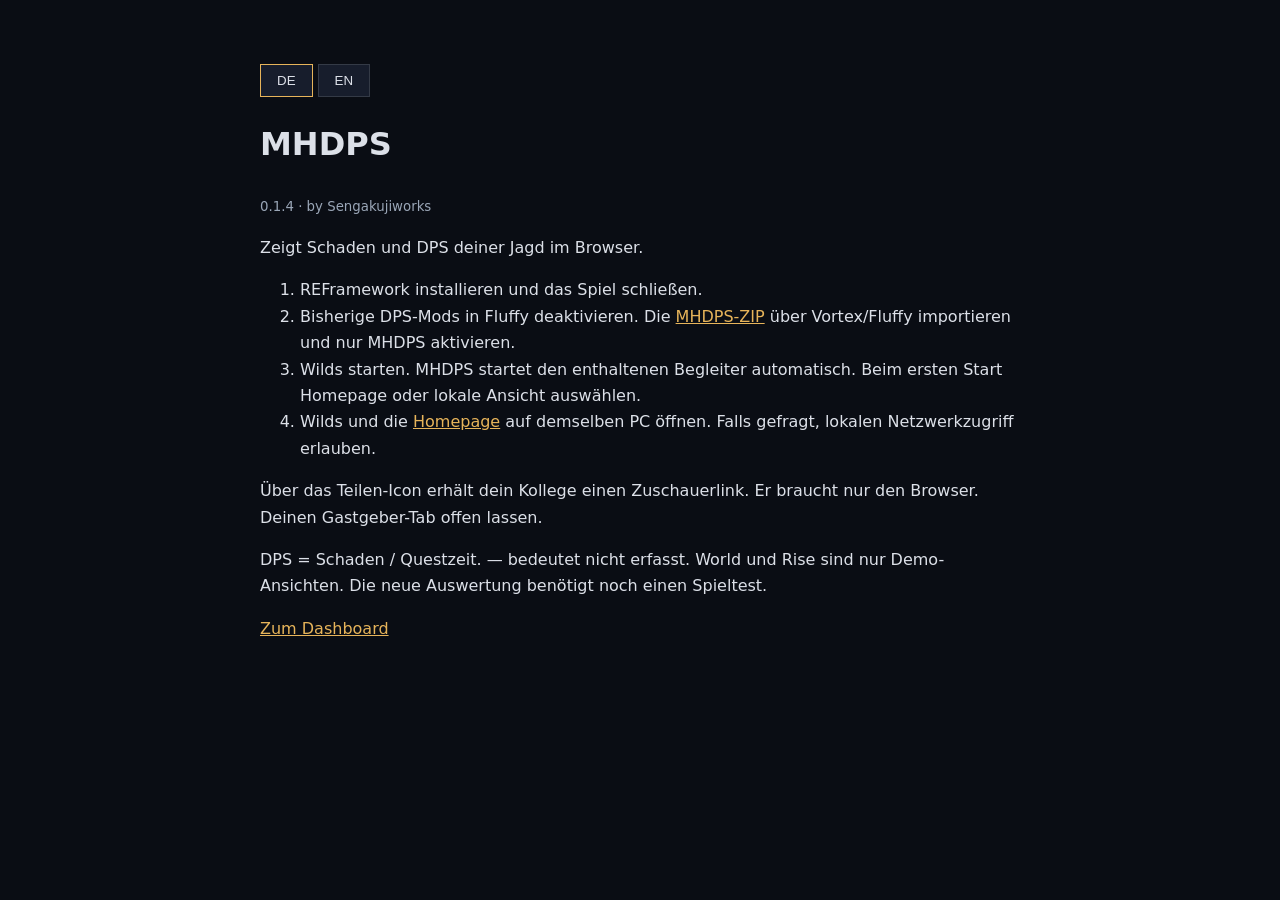
==== source/payload/reframework/mhdps/web/setup.html @ 2be030e8 "MHDPS 0.1.4 - browser DPS mod source and documentation" ====
<!doctype html>
<html lang="de"><meta charset="utf-8"><meta name="viewport" content="width=device-width">
<title>MHDPS · Setup</title>
<style>body{font:16px/1.65 system-ui;background:#0a0d14;color:#dce0e8;max-width:760px;margin:40px auto;padding:24px}a{color:#e7b45a}button{background:#171d2c;color:inherit;border:1px solid #343a46;padding:8px 16px;cursor:pointer}button[aria-pressed=true]{border-color:#e7b45a}small{color:#9aa6b7}</style>
<nav aria-label="Language"><button id="de" aria-pressed="true">DE</button> <button id="en" aria-pressed="false">EN</button></nav>
<h1>MHDPS</h1><small>0.1.4 · by Sengakujiworks</small>
<p id="intro"></p><ol id="steps"></ol><p id="sharing"></p><p id="limits"></p><a id="back" href="index.html"></a>
<script>
const texts={de:{intro:'Zeigt Schaden und DPS deiner Jagd im Browser.',steps:[
'REFramework installieren und das Spiel schließen.',
'Bisherige DPS-Mods in Fluffy deaktivieren. Die <a href="https://mhdps.sengakujiworks.com/downloads/MHDPS-Wilds-0.1.4.zip">MHDPS-ZIP</a> über Vortex/Fluffy importieren und nur MHDPS aktivieren.',
'Wilds starten. MHDPS startet den enthaltenen Begleiter automatisch. Beim ersten Start Homepage oder lokale Ansicht auswählen.',
'Wilds und die <a href="https://mhdps.sengakujiworks.com">Homepage</a> auf demselben PC öffnen. Falls gefragt, lokalen Netzwerkzugriff erlauben.'],
sharing:'Über das Teilen-Icon erhält dein Kollege einen Zuschauerlink. Er braucht nur den Browser. Deinen Gastgeber-Tab offen lassen.',
limits:'DPS = Schaden / Questzeit. — bedeutet nicht erfasst. World und Rise sind nur Demo-Ansichten. Die neue Auswertung benötigt noch einen Spieltest.',back:'Zum Dashboard'},
en:{intro:'Shows your hunt damage and DPS in the browser.',steps:[
'Install REFramework and close the game.',
'Disable previous DPS mods in Fluffy. Import the <a href="https://mhdps.sengakujiworks.com/downloads/MHDPS-Wilds-0.1.4.zip">MHDPS ZIP</a> through Vortex/Fluffy and enable only MHDPS.',
'Start Wilds. MHDPS automatically launches its bundled companion. On first launch, choose the homepage or local dashboard.',
'Open Wilds and the <a href="https://mhdps.sengakujiworks.com">homepage</a> on the same PC. Allow local network access if prompted.'],
sharing:'Use the share icon to give your friend a spectator link. They only need a browser. Keep your host tab open.',
limits:'DPS = damage / quest duration. — means unavailable. World and Rise are demo views only. The new implementation still needs in-game validation.',back:'Open dashboard'}};
function apply(lang){lang=lang==='en'?'en':'de';document.documentElement.lang=lang;const t=texts[lang];for(const id of ['intro','sharing','limits','back'])document.getElementById(id).textContent=t[id];document.getElementById('steps').innerHTML=t.steps.map(s=>'<li>'+s+'</li>').join('');for(const id of ['de','en'])document.getElementById(id).setAttribute('aria-pressed',String(id===lang));document.getElementById('back').href='index.html?lang='+lang;try{const settings=JSON.parse(localStorage.getItem('mhdps_settings')||'{}');settings.language=lang;localStorage.setItem('mhdps_settings',JSON.stringify(settings));}catch{}}
let saved='de';try{saved=JSON.parse(localStorage.getItem('mhdps_settings')||'{}').language||'de'}catch{}
apply(new URLSearchParams(location.search).get('lang')||saved);for(const lang of ['de','en'])document.getElementById(lang).onclick=()=>apply(lang);
</script></html>
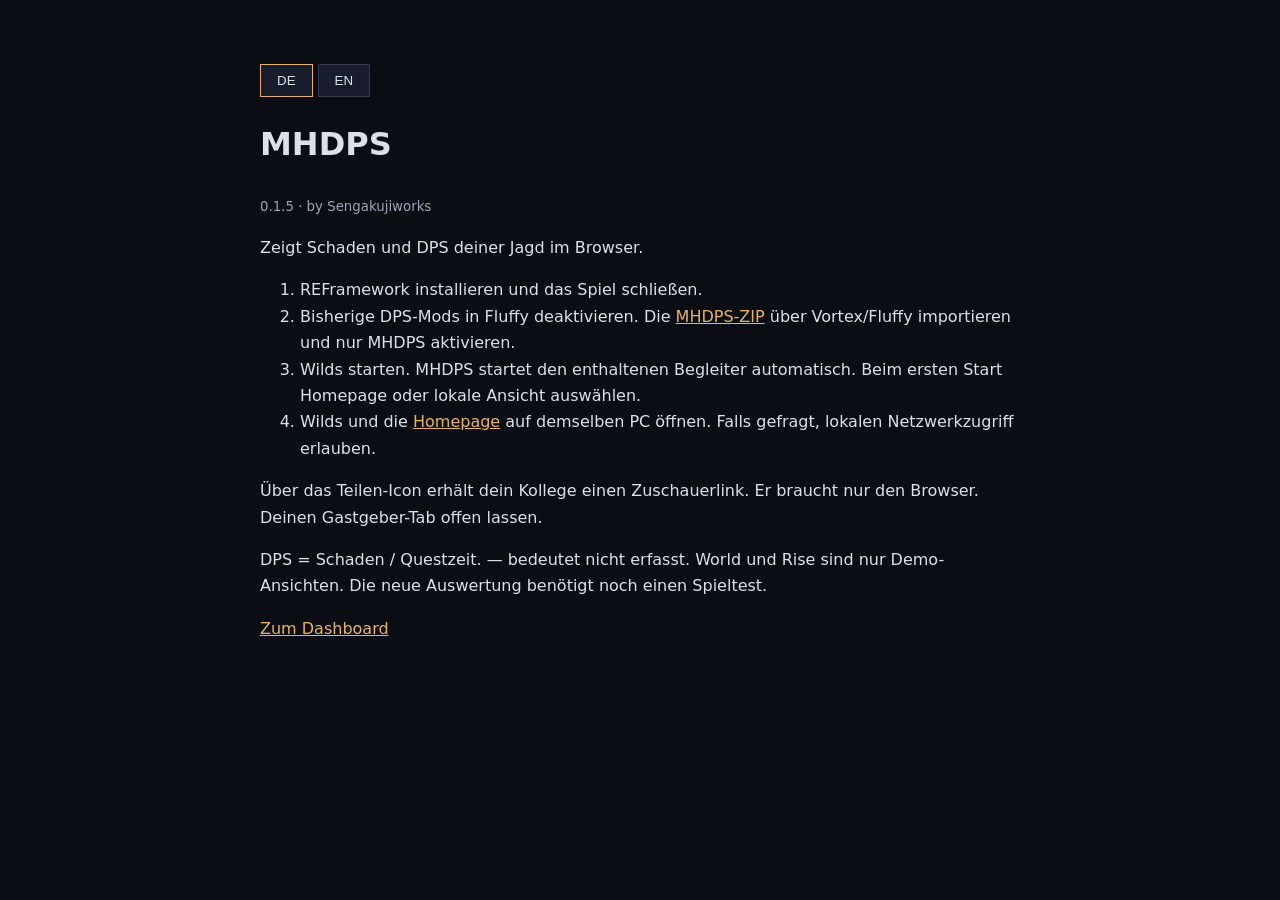
==== commit 7bde4a85: "MHDPS 0.1.5 - native in-process relay, no executable The dashboard HTTP server and telemetry WebSock" ====
--- a/source/payload/reframework/mhdps/web/setup.html
+++ b/source/payload/reframework/mhdps/web/setup.html
@@ -3,19 +3,19 @@
 <title>MHDPS · Setup</title>
 <style>body{font:16px/1.65 system-ui;background:#0a0d14;color:#dce0e8;max-width:760px;margin:40px auto;padding:24px}a{color:#e7b45a}button{background:#171d2c;color:inherit;border:1px solid #343a46;padding:8px 16px;cursor:pointer}button[aria-pressed=true]{border-color:#e7b45a}small{color:#9aa6b7}</style>
 <nav aria-label="Language"><button id="de" aria-pressed="true">DE</button> <button id="en" aria-pressed="false">EN</button></nav>
-<h1>MHDPS</h1><small>0.1.4 · by Sengakujiworks</small>
+<h1>MHDPS</h1><small>0.1.5 · by Sengakujiworks</small>
 <p id="intro"></p><ol id="steps"></ol><p id="sharing"></p><p id="limits"></p><a id="back" href="index.html"></a>
 <script>
 const texts={de:{intro:'Zeigt Schaden und DPS deiner Jagd im Browser.',steps:[
 'REFramework installieren und das Spiel schließen.',
-'Bisherige DPS-Mods in Fluffy deaktivieren. Die <a href="https://mhdps.sengakujiworks.com/downloads/MHDPS-Wilds-0.1.4.zip">MHDPS-ZIP</a> über Vortex/Fluffy importieren und nur MHDPS aktivieren.',
+'Bisherige DPS-Mods in Fluffy deaktivieren. Die <a href="https://mhdps.sengakujiworks.com/downloads/MHDPS-Wilds-0.1.5.zip">MHDPS-ZIP</a> über Vortex/Fluffy importieren und nur MHDPS aktivieren.',
 'Wilds starten. MHDPS startet den enthaltenen Begleiter automatisch. Beim ersten Start Homepage oder lokale Ansicht auswählen.',
 'Wilds und die <a href="https://mhdps.sengakujiworks.com">Homepage</a> auf demselben PC öffnen. Falls gefragt, lokalen Netzwerkzugriff erlauben.'],
 sharing:'Über das Teilen-Icon erhält dein Kollege einen Zuschauerlink. Er braucht nur den Browser. Deinen Gastgeber-Tab offen lassen.',
 limits:'DPS = Schaden / Questzeit. — bedeutet nicht erfasst. World und Rise sind nur Demo-Ansichten. Die neue Auswertung benötigt noch einen Spieltest.',back:'Zum Dashboard'},
 en:{intro:'Shows your hunt damage and DPS in the browser.',steps:[
 'Install REFramework and close the game.',
-'Disable previous DPS mods in Fluffy. Import the <a href="https://mhdps.sengakujiworks.com/downloads/MHDPS-Wilds-0.1.4.zip">MHDPS ZIP</a> through Vortex/Fluffy and enable only MHDPS.',
+'Disable previous DPS mods in Fluffy. Import the <a href="https://mhdps.sengakujiworks.com/downloads/MHDPS-Wilds-0.1.5.zip">MHDPS ZIP</a> through Vortex/Fluffy and enable only MHDPS.',
 'Start Wilds. MHDPS automatically launches its bundled companion. On first launch, choose the homepage or local dashboard.',
 'Open Wilds and the <a href="https://mhdps.sengakujiworks.com">homepage</a> on the same PC. Allow local network access if prompted.'],
 sharing:'Use the share icon to give your friend a spectator link. They only need a browser. Keep your host tab open.',
